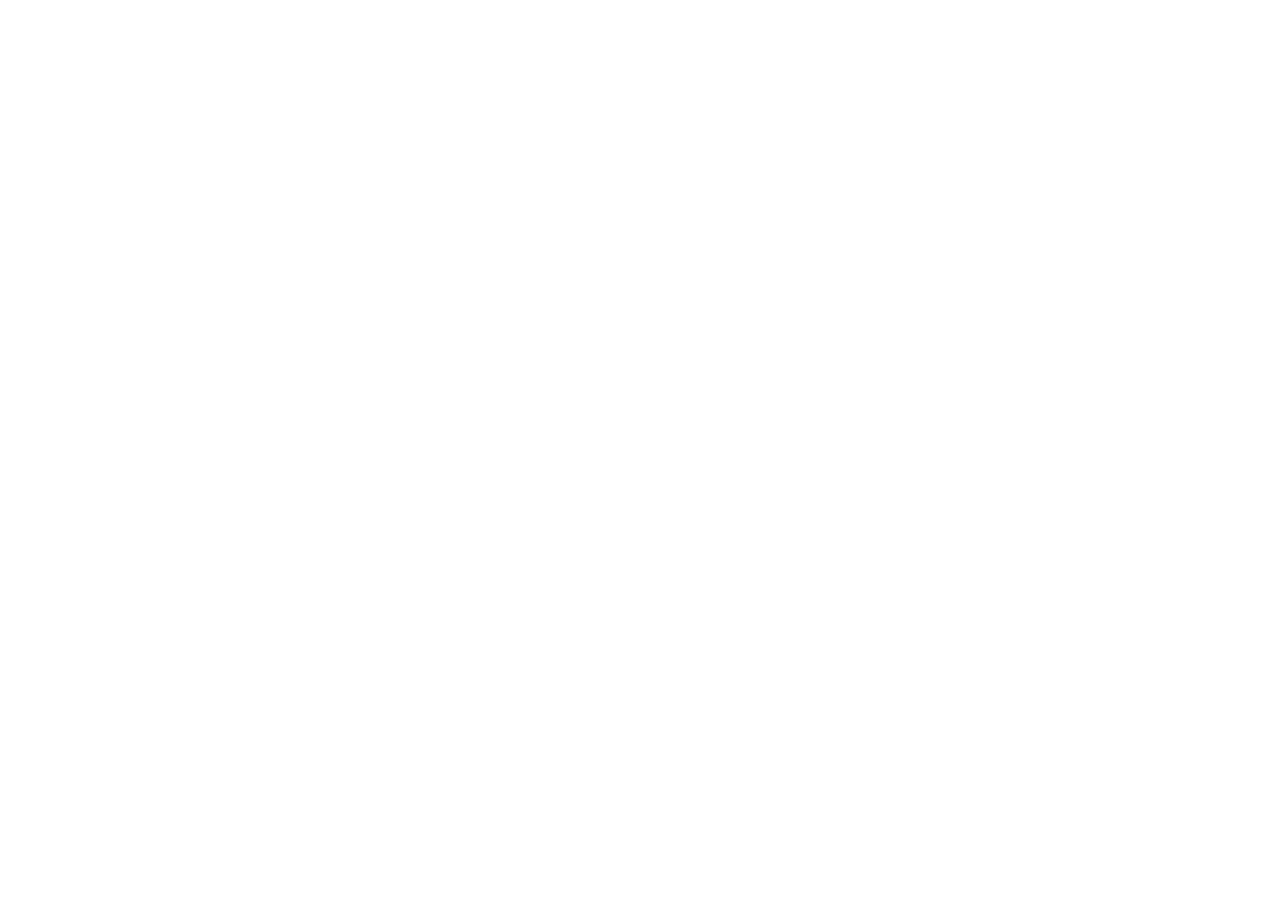
==== login.html @ 80f974c8 "init project" ====
<!DOCTYPE html>
<html lang="en">
<head>
    <meta charset="UTF-8">
    <meta http-equiv="X-UA-Compatible" content="IE=edge">
    <meta name="viewport" content="width=device-width, initial-scale=1.0">
    <title>Document</title>
</head>
<body>
    
</body>
</html>
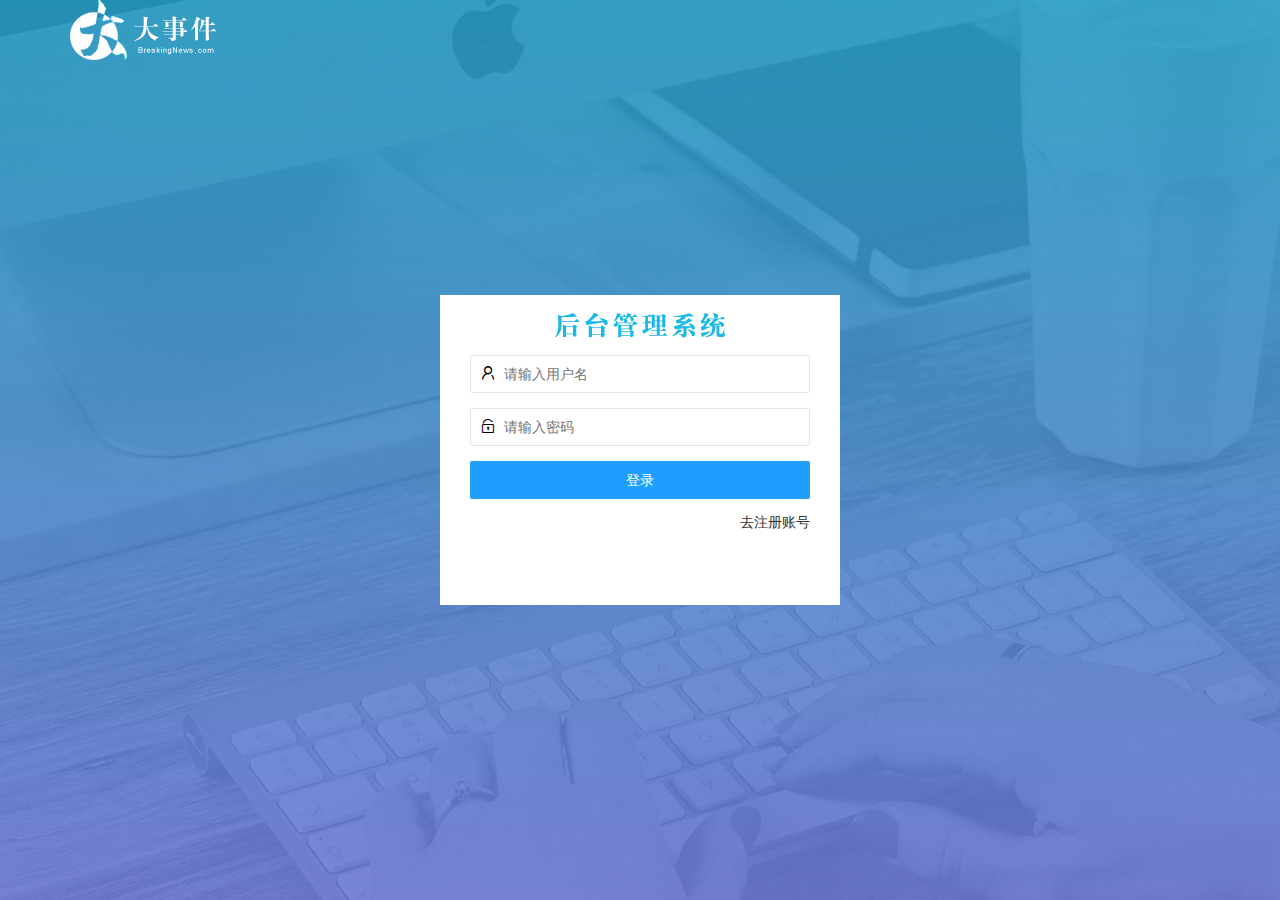
==== commit bf8862d1: "完成了登录和注册功能的开发" ====
--- a/login.html
+++ b/login.html
@@ -1,12 +1,94 @@
 <!DOCTYPE html>
 <html lang="en">
+
 <head>
     <meta charset="UTF-8">
     <meta http-equiv="X-UA-Compatible" content="IE=edge">
     <meta name="viewport" content="width=device-width, initial-scale=1.0">
-    <title>Document</title>
+    <title>大事件-登录/注册</title>
+    <!-- 导入layui样式 -->
+    <link rel="stylesheet" href="./assets/lib/layui/css/layui.css" />
+    <!-- 导入自己的样式 -->
+    <link rel="stylesheet" href="./assets/css/login.css" />
 </head>
+
 <body>
-    
+    <!-- 头部logo区域 -->
+    <div class="layui-main">
+        <img src="./assets/images/logo.png" alt="" />
+    </div>
+
+    <!-- 登录注册区 -->
+    <div class="loginAndRegBox">
+        <div class="title-box"></div>
+        <!-- 登录div -->
+        <div class="login-box">
+            <!-- 登录的表单 -->
+            <form class="layui-form" id="form_login">
+                <!-- 用户名 -->
+                <div class="layui-form-item">
+                    <i class="layui-icon layui-icon-username"></i>   
+                    <input type="text" name="username" required lay-verify="required" placeholder="请输入用户名"
+                        autocomplete="off" class="layui-input">
+                </div>
+                <!-- 密码 -->
+                <div class="layui-form-item">
+                    <i class="layui-icon layui-icon-password"></i>   
+                    <input type="password" name="password" required lay-verify="required|pwd" placeholder="请输入密码"
+                        autocomplete="off" class="layui-input">
+                </div>
+                <!-- 按钮 -->
+                <div class="layui-form-item">
+                    <button class="layui-btn layui-btn-normal layui-btn-fluid" lay-submit>登录</button>
+                </div>
+                <div class="layui-form-item links" >
+                    <a href="javascript:;" id="link_reg">去注册账号</a>
+                </div>
+            </form>
+            
+        </div>
+        <!-- 注册div -->
+        <div class="reg-box">
+                       <!-- 注册的表单 -->
+                       <form class="layui-form" id="form_reg">
+                        <!-- 用户名 -->
+                        <div class="layui-form-item">
+                            <i class="layui-icon layui-icon-username"></i>   
+                            <input type="text" name="username" required lay-verify="required" placeholder="请输入用户名"
+                                autocomplete="off" class="layui-input">
+                        </div>
+                        <!-- 密码 -->
+                        <div class="layui-form-item">
+                            <i class="layui-icon layui-icon-password"></i>   
+                            <input type="password" name="password" required lay-verify="required|pwd" placeholder="请输入密码"
+                                autocomplete="off" class="layui-input">
+                        </div>
+                        <!--确认密码 -->
+                        <div class="layui-form-item">
+                            <i class="layui-icon layui-icon-password"></i>   
+                            <input type="password" name="repassword" required lay-verify="required|pwd|repwd" placeholder="请再次确认密码"
+                                autocomplete="off" class="layui-input">
+                        </div>
+                        <!-- 按钮 -->
+                        <div class="layui-form-item">
+                            <button class="layui-btn layui-btn-normal layui-btn-fluid" lay-submit>注册</button>
+                        </div>
+                        <div class="layui-form-item links" >
+                            <a href="javascript:;" id="link_login">去登录</a>
+                        </div>
+                    </form>
+            
+        </div>
+    </div>
+
+    <!-- 导入layui的JS文件 -->
+    <script src="./assets/lib/layui/layui.all.js"></script>
+    <!-- 导入JQuery -->
+    <script src="./assets/lib/jquery.js"></script>
+    <!-- 导入自己封装的baseAPI.js -->
+    <script src="./assets/js/baseAPI.js"></script>
+    <!-- 导入自己的js脚本 -->
+    <script src="./assets/js/login.js"></script>
 </body>
+
 </html>--- a/assets/lib/layui/css/layui.css
+++ b/assets/lib/layui/css/layui.css
@@ -0,0 +1,2 @@
+/** layui-v2.5.5 MIT License By https://www.layui.com */
+ .layui-inline,img{display:inline-block;vertical-align:middle}h1,h2,h3,h4,h5,h6{font-weight:400}.layui-edge,.layui-header,.layui-inline,.layui-main{position:relative}.layui-body,.layui-edge,.layui-elip{overflow:hidden}.layui-btn,.layui-edge,.layui-inline,img{vertical-align:middle}.layui-btn,.layui-disabled,.layui-icon,.layui-unselect{-moz-user-select:none;-webkit-user-select:none;-ms-user-select:none}.layui-elip,.layui-form-checkbox span,.layui-form-pane .layui-form-label{text-overflow:ellipsis;white-space:nowrap}.layui-breadcrumb,.layui-tree-btnGroup{visibility:hidden}blockquote,body,button,dd,div,dl,dt,form,h1,h2,h3,h4,h5,h6,input,li,ol,p,pre,td,textarea,th,ul{margin:0;padding:0;-webkit-tap-highlight-color:rgba(0,0,0,0)}a:active,a:hover{outline:0}img{border:none}li{list-style:none}table{border-collapse:collapse;border-spacing:0}h4,h5,h6{font-size:100%}button,input,optgroup,option,select,textarea{font-family:inherit;font-size:inherit;font-style:inherit;font-weight:inherit;outline:0}pre{white-space:pre-wrap;white-space:-moz-pre-wrap;white-space:-pre-wrap;white-space:-o-pre-wrap;word-wrap:break-word}body{line-height:24px;font:14px Helvetica Neue,Helvetica,PingFang SC,Tahoma,Arial,sans-serif}hr{height:1px;margin:10px 0;border:0;clear:both}a{color:#333;text-decoration:none}a:hover{color:#777}a cite{font-style:normal;*cursor:pointer}.layui-border-box,.layui-border-box *{box-sizing:border-box}.layui-box,.layui-box *{box-sizing:content-box}.layui-clear{clear:both;*zoom:1}.layui-clear:after{content:'\20';clear:both;*zoom:1;display:block;height:0}.layui-inline{*display:inline;*zoom:1}.layui-edge{display:inline-block;width:0;height:0;border-width:6px;border-style:dashed;border-color:transparent}.layui-edge-top{top:-4px;border-bottom-color:#999;border-bottom-style:solid}.layui-edge-right{border-left-color:#999;border-left-style:solid}.layui-edge-bottom{top:2px;border-top-color:#999;border-top-style:solid}.layui-edge-left{border-right-color:#999;border-right-style:solid}.layui-disabled,.layui-disabled:hover{color:#d2d2d2!important;cursor:not-allowed!important}.layui-circle{border-radius:100%}.layui-show{display:block!important}.layui-hide{display:none!important}@font-face{font-family:layui-icon;src:url(../font/iconfont.eot?v=250);src:url(../font/iconfont.eot?v=250#iefix) format('embedded-opentype'),url(../font/iconfont.woff2?v=250) format('woff2'),url(../font/iconfont.woff?v=250) format('woff'),url(../font/iconfont.ttf?v=250) format('truetype'),url(../font/iconfont.svg?v=250#layui-icon) format('svg')}.layui-icon{font-family:layui-icon!important;font-size:16px;font-style:normal;-webkit-font-smoothing:antialiased;-moz-osx-font-smoothing:grayscale}.layui-icon-reply-fill:before{content:"\e611"}.layui-icon-set-fill:before{content:"\e614"}.layui-icon-menu-fill:before{content:"\e60f"}.layui-icon-search:before{content:"\e615"}.layui-icon-share:before{content:"\e641"}.layui-icon-set-sm:before{content:"\e620"}.layui-icon-engine:before{content:"\e628"}.layui-icon-close:before{content:"\1006"}.layui-icon-close-fill:before{content:"\1007"}.layui-icon-chart-screen:before{content:"\e629"}.layui-icon-star:before{content:"\e600"}.layui-icon-circle-dot:before{content:"\e617"}.layui-icon-chat:before{content:"\e606"}.layui-icon-release:before{content:"\e609"}.layui-icon-list:before{content:"\e60a"}.layui-icon-chart:before{content:"\e62c"}.layui-icon-ok-circle:before{content:"\1005"}.layui-icon-layim-theme:before{content:"\e61b"}.layui-icon-table:before{content:"\e62d"}.layui-icon-right:before{content:"\e602"}.layui-icon-left:before{content:"\e603"}.layui-icon-cart-simple:before{content:"\e698"}.layui-icon-face-cry:before{content:"\e69c"}.layui-icon-face-smile:before{content:"\e6af"}.layui-icon-survey:before{content:"\e6b2"}.layui-icon-tree:before{content:"\e62e"}.layui-icon-upload-circle:before{content:"\e62f"}.layui-icon-add-circle:before{content:"\e61f"}.layui-icon-download-circle:before{content:"\e601"}.layui-icon-templeate-1:before{content:"\e630"}.layui-icon-util:before{content:"\e631"}.layui-icon-face-surprised:before{content:"\e664"}.layui-icon-edit:before{content:"\e642"}.layui-icon-speaker:before{content:"\e645"}.layui-icon-down:before{content:"\e61a"}.layui-icon-file:before{content:"\e621"}.layui-icon-layouts:before{content:"\e632"}.layui-icon-rate-half:before{content:"\e6c9"}.layui-icon-add-circle-fine:before{content:"\e608"}.layui-icon-prev-circle:before{content:"\e633"}.layui-icon-read:before{content:"\e705"}.layui-icon-404:before{content:"\e61c"}.layui-icon-carousel:before{content:"\e634"}.layui-icon-help:before{content:"\e607"}.layui-icon-code-circle:before{content:"\e635"}.layui-icon-water:before{content:"\e636"}.layui-icon-username:before{content:"\e66f"}.layui-icon-find-fill:before{content:"\e670"}.layui-icon-about:before{content:"\e60b"}.layui-icon-location:before{content:"\e715"}.layui-icon-up:before{content:"\e619"}.layui-icon-pause:before{content:"\e651"}.layui-icon-date:before{content:"\e637"}.layui-icon-layim-uploadfile:before{content:"\e61d"}.layui-icon-delete:before{content:"\e640"}.layui-icon-play:before{content:"\e652"}.layui-icon-top:before{content:"\e604"}.layui-icon-friends:before{content:"\e612"}.layui-icon-refresh-3:before{content:"\e9aa"}.layui-icon-ok:before{content:"\e605"}.layui-icon-layer:before{content:"\e638"}.layui-icon-face-smile-fine:before{content:"\e60c"}.layui-icon-dollar:before{content:"\e659"}.layui-icon-group:before{content:"\e613"}.layui-icon-layim-download:before{content:"\e61e"}.layui-icon-picture-fine:before{content:"\e60d"}.layui-icon-link:before{content:"\e64c"}.layui-icon-diamond:before{content:"\e735"}.layui-icon-log:before{content:"\e60e"}.layui-icon-rate-solid:before{content:"\e67a"}.layui-icon-fonts-del:before{content:"\e64f"}.layui-icon-unlink:before{content:"\e64d"}.layui-icon-fonts-clear:before{content:"\e639"}.layui-icon-triangle-r:before{content:"\e623"}.layui-icon-circle:before{content:"\e63f"}.layui-icon-radio:before{content:"\e643"}.layui-icon-align-center:before{content:"\e647"}.layui-icon-align-right:before{content:"\e648"}.layui-icon-align-left:before{content:"\e649"}.layui-icon-loading-1:before{content:"\e63e"}.layui-icon-return:before{content:"\e65c"}.layui-icon-fonts-strong:before{content:"\e62b"}.layui-icon-upload:before{content:"\e67c"}.layui-icon-dialogue:before{content:"\e63a"}.layui-icon-video:before{content:"\e6ed"}.layui-icon-headset:before{content:"\e6fc"}.layui-icon-cellphone-fine:before{content:"\e63b"}.layui-icon-add-1:before{content:"\e654"}.layui-icon-face-smile-b:before{content:"\e650"}.layui-icon-fonts-html:before{content:"\e64b"}.layui-icon-form:before{content:"\e63c"}.layui-icon-cart:before{content:"\e657"}.layui-icon-camera-fill:before{content:"\e65d"}.layui-icon-tabs:before{content:"\e62a"}.layui-icon-fonts-code:before{content:"\e64e"}.layui-icon-fire:before{content:"\e756"}.layui-icon-set:before{content:"\e716"}.layui-icon-fonts-u:before{content:"\e646"}.layui-icon-triangle-d:before{content:"\e625"}.layui-icon-tips:before{content:"\e702"}.layui-icon-picture:before{content:"\e64a"}.layui-icon-more-vertical:before{content:"\e671"}.layui-icon-flag:before{content:"\e66c"}.layui-icon-loading:before{content:"\e63d"}.layui-icon-fonts-i:before{content:"\e644"}.layui-icon-refresh-1:before{content:"\e666"}.layui-icon-rmb:before{content:"\e65e"}.layui-icon-home:before{content:"\e68e"}.layui-icon-user:before{content:"\e770"}.layui-icon-notice:before{content:"\e667"}.layui-icon-login-weibo:before{content:"\e675"}.layui-icon-voice:before{content:"\e688"}.layui-icon-upload-drag:before{content:"\e681"}.layui-icon-login-qq:before{content:"\e676"}.layui-icon-snowflake:before{content:"\e6b1"}.layui-icon-file-b:before{content:"\e655"}.layui-icon-template:before{content:"\e663"}.layui-icon-auz:before{content:"\e672"}.layui-icon-console:before{content:"\e665"}.layui-icon-app:before{content:"\e653"}.layui-icon-prev:before{content:"\e65a"}.layui-icon-website:before{content:"\e7ae"}.layui-icon-next:before{content:"\e65b"}.layui-icon-component:before{content:"\e857"}.layui-icon-more:before{content:"\e65f"}.layui-icon-login-wechat:before{content:"\e677"}.layui-icon-shrink-right:before{content:"\e668"}.layui-icon-spread-left:before{content:"\e66b"}.layui-icon-camera:before{content:"\e660"}.layui-icon-note:before{content:"\e66e"}.layui-icon-refresh:before{content:"\e669"}.layui-icon-female:before{content:"\e661"}.layui-icon-male:before{content:"\e662"}.layui-icon-password:before{content:"\e673"}.layui-icon-senior:before{content:"\e674"}.layui-icon-theme:before{content:"\e66a"}.layui-icon-tread:before{content:"\e6c5"}.layui-icon-praise:before{content:"\e6c6"}.layui-icon-star-fill:before{content:"\e658"}.layui-icon-rate:before{content:"\e67b"}.layui-icon-template-1:before{content:"\e656"}.layui-icon-vercode:before{content:"\e679"}.layui-icon-cellphone:before{content:"\e678"}.layui-icon-screen-full:before{content:"\e622"}.layui-icon-screen-restore:before{content:"\e758"}.layui-icon-cols:before{content:"\e610"}.layui-icon-export:before{content:"\e67d"}.layui-icon-print:before{content:"\e66d"}.layui-icon-slider:before{content:"\e714"}.layui-icon-addition:before{content:"\e624"}.layui-icon-subtraction:before{content:"\e67e"}.layui-icon-service:before{content:"\e626"}.layui-icon-transfer:before{content:"\e691"}.layui-main{width:1140px;margin:0 auto}.layui-header{z-index:1000;height:60px}.layui-header a:hover{transition:all .5s;-webkit-transition:all .5s}.layui-side{position:fixed;left:0;top:0;bottom:0;z-index:999;width:200px;overflow-x:hidden}.layui-side-scroll{position:relative;width:220px;height:100%;overflow-x:hidden}.layui-body{position:absolute;left:200px;right:0;top:0;bottom:0;z-index:998;width:auto;overflow-y:auto;box-sizing:border-box}.layui-layout-body{overflow:hidden}.layui-layout-admin .layui-header{background-color:#23262E}.layui-layout-admin .layui-side{top:60px;width:200px;overflow-x:hidden}.layui-layout-admin .layui-body{position:fixed;top:60px;bottom:44px}.layui-layout-admin .layui-main{width:auto;margin:0 15px}.layui-layout-admin .layui-footer{position:fixed;left:200px;right:0;bottom:0;height:44px;line-height:44px;padding:0 15px;background-color:#eee}.layui-layout-admin .layui-logo{position:absolute;left:0;top:0;width:200px;height:100%;line-height:60px;text-align:center;color:#009688;font-size:16px}.layui-layout-admin .layui-header .layui-nav{background:0 0}.layui-layout-left{position:absolute!important;left:200px;top:0}.layui-layout-right{position:absolute!important;right:0;top:0}.layui-container{position:relative;margin:0 auto;padding:0 15px;box-sizing:border-box}.layui-fluid{position:relative;margin:0 auto;padding:0 15px}.layui-row:after,.layui-row:before{content:'';display:block;clear:both}.layui-col-lg1,.layui-col-lg10,.layui-col-lg11,.layui-col-lg12,.layui-col-lg2,.layui-col-lg3,.layui-col-lg4,.layui-col-lg5,.layui-col-lg6,.layui-col-lg7,.layui-col-lg8,.layui-col-lg9,.layui-col-md1,.layui-col-md10,.layui-col-md11,.layui-col-md12,.layui-col-md2,.layui-col-md3,.layui-col-md4,.layui-col-md5,.layui-col-md6,.layui-col-md7,.layui-col-md8,.layui-col-md9,.layui-col-sm1,.layui-col-sm10,.layui-col-sm11,.layui-col-sm12,.layui-col-sm2,.layui-col-sm3,.layui-col-sm4,.layui-col-sm5,.layui-col-sm6,.layui-col-sm7,.layui-col-sm8,.layui-col-sm9,.layui-col-xs1,.layui-col-xs10,.layui-col-xs11,.layui-col-xs12,.layui-col-xs2,.layui-col-xs3,.layui-col-xs4,.layui-col-xs5,.layui-col-xs6,.layui-col-xs7,.layui-col-xs8,.layui-col-xs9{position:relative;display:block;box-sizing:border-box}.layui-col-xs1,.layui-col-xs10,.layui-col-xs11,.layui-col-xs12,.layui-col-xs2,.layui-col-xs3,.layui-col-xs4,.layui-col-xs5,.layui-col-xs6,.layui-col-xs7,.layui-col-xs8,.layui-col-xs9{float:left}.layui-col-xs1{width:8.33333333%}.layui-col-xs2{width:16.66666667%}.layui-col-xs3{width:25%}.layui-col-xs4{width:33.33333333%}.layui-col-xs5{width:41.66666667%}.layui-col-xs6{width:50%}.layui-col-xs7{width:58.33333333%}.layui-col-xs8{width:66.66666667%}.layui-col-xs9{width:75%}.layui-col-xs10{width:83.33333333%}.layui-col-xs11{width:91.66666667%}.layui-col-xs12{width:100%}.layui-col-xs-offset1{margin-left:8.33333333%}.layui-col-xs-offset2{margin-left:16.66666667%}.layui-col-xs-offset3{margin-left:25%}.layui-col-xs-offset4{margin-left:33.33333333%}.layui-col-xs-offset5{margin-left:41.66666667%}.layui-col-xs-offset6{margin-left:50%}.layui-col-xs-offset7{margin-left:58.33333333%}.layui-col-xs-offset8{margin-left:66.66666667%}.layui-col-xs-offset9{margin-left:75%}.layui-col-xs-offset10{margin-left:83.33333333%}.layui-col-xs-offset11{margin-left:91.66666667%}.layui-col-xs-offset12{margin-left:100%}@media screen and (max-width:768px){.layui-hide-xs{display:none!important}.layui-show-xs-block{display:block!important}.layui-show-xs-inline{display:inline!important}.layui-show-xs-inline-block{display:inline-block!important}}@media screen and (min-width:768px){.layui-container{width:750px}.layui-hide-sm{display:none!important}.layui-show-sm-block{display:block!important}.layui-show-sm-inline{display:inline!important}.layui-show-sm-inline-block{display:inline-block!important}.layui-col-sm1,.layui-col-sm10,.layui-col-sm11,.layui-col-sm12,.layui-col-sm2,.layui-col-sm3,.layui-col-sm4,.layui-col-sm5,.layui-col-sm6,.layui-col-sm7,.layui-col-sm8,.layui-col-sm9{float:left}.layui-col-sm1{width:8.33333333%}.layui-col-sm2{width:16.66666667%}.layui-col-sm3{width:25%}.layui-col-sm4{width:33.33333333%}.layui-col-sm5{width:41.66666667%}.layui-col-sm6{width:50%}.layui-col-sm7{width:58.33333333%}.layui-col-sm8{width:66.66666667%}.layui-col-sm9{width:75%}.layui-col-sm10{width:83.33333333%}.layui-col-sm11{width:91.66666667%}.layui-col-sm12{width:100%}.layui-col-sm-offset1{margin-left:8.33333333%}.layui-col-sm-offset2{margin-left:16.66666667%}.layui-col-sm-offset3{margin-left:25%}.layui-col-sm-offset4{margin-left:33.33333333%}.layui-col-sm-offset5{margin-left:41.66666667%}.layui-col-sm-offset6{margin-left:50%}.layui-col-sm-offset7{margin-left:58.33333333%}.layui-col-sm-offset8{margin-left:66.66666667%}.layui-col-sm-offset9{margin-left:75%}.layui-col-sm-offset10{margin-left:83.33333333%}.layui-col-sm-offset11{margin-left:91.66666667%}.layui-col-sm-offset12{margin-left:100%}}@media screen and (min-width:992px){.layui-container{width:970px}.layui-hide-md{display:none!important}.layui-show-md-block{display:block!important}.layui-show-md-inline{display:inline!important}.layui-show-md-inline-block{display:inline-block!important}.layui-col-md1,.layui-col-md10,.layui-col-md11,.layui-col-md12,.layui-col-md2,.layui-col-md3,.layui-col-md4,.layui-col-md5,.layui-col-md6,.layui-col-md7,.layui-col-md8,.layui-col-md9{float:left}.layui-col-md1{width:8.33333333%}.layui-col-md2{width:16.66666667%}.layui-col-md3{width:25%}.layui-col-md4{width:33.33333333%}.layui-col-md5{width:41.66666667%}.layui-col-md6{width:50%}.layui-col-md7{width:58.33333333%}.layui-col-md8{width:66.66666667%}.layui-col-md9{width:75%}.layui-col-md10{width:83.33333333%}.layui-col-md11{width:91.66666667%}.layui-col-md12{width:100%}.layui-col-md-offset1{margin-left:8.33333333%}.layui-col-md-offset2{margin-left:16.66666667%}.layui-col-md-offset3{margin-left:25%}.layui-col-md-offset4{margin-left:33.33333333%}.layui-col-md-offset5{margin-left:41.66666667%}.layui-col-md-offset6{margin-left:50%}.layui-col-md-offset7{margin-left:58.33333333%}.layui-col-md-offset8{margin-left:66.66666667%}.layui-col-md-offset9{margin-left:75%}.layui-col-md-offset10{margin-left:83.33333333%}.layui-col-md-offset11{margin-left:91.66666667%}.layui-col-md-offset12{margin-left:100%}}@media screen and (min-width:1200px){.layui-container{width:1170px}.layui-hide-lg{display:none!important}.layui-show-lg-block{display:block!important}.layui-show-lg-inline{display:inline!important}.layui-show-lg-inline-block{display:inline-block!important}.layui-col-lg1,.layui-col-lg10,.layui-col-lg11,.layui-col-lg12,.layui-col-lg2,.layui-col-lg3,.layui-col-lg4,.layui-col-lg5,.layui-col-lg6,.layui-col-lg7,.layui-col-lg8,.layui-col-lg9{float:left}.layui-col-lg1{width:8.33333333%}.layui-col-lg2{width:16.66666667%}.layui-col-lg3{width:25%}.layui-col-lg4{width:33.33333333%}.layui-col-lg5{width:41.66666667%}.layui-col-lg6{width:50%}.layui-col-lg7{width:58.33333333%}.layui-col-lg8{width:66.66666667%}.layui-col-lg9{width:75%}.layui-col-lg10{width:83.33333333%}.layui-col-lg11{width:91.66666667%}.layui-col-lg12{width:100%}.layui-col-lg-offset1{margin-left:8.33333333%}.layui-col-lg-offset2{margin-left:16.66666667%}.layui-col-lg-offset3{margin-left:25%}.layui-col-lg-offset4{margin-left:33.33333333%}.layui-col-lg-offset5{margin-left:41.66666667%}.layui-col-lg-offset6{margin-left:50%}.layui-col-lg-offset7{margin-left:58.33333333%}.layui-col-lg-offset8{margin-left:66.66666667%}.layui-col-lg-offset9{margin-left:75%}.layui-col-lg-offset10{margin-left:83.33333333%}.layui-col-lg-offset11{margin-left:91.66666667%}.layui-col-lg-offset12{margin-left:100%}}.layui-col-space1{margin:-.5px}.layui-col-space1>*{padding:.5px}.layui-col-space3{margin:-1.5px}.layui-col-space3>*{padding:1.5px}.layui-col-space5{margin:-2.5px}.layui-col-space5>*{padding:2.5px}.layui-col-space8{margin:-3.5px}.layui-col-space8>*{padding:3.5px}.layui-col-space10{margin:-5px}.layui-col-space10>*{padding:5px}.layui-col-space12{margin:-6px}.layui-col-space12>*{padding:6px}.layui-col-space15{margin:-7.5px}.layui-col-space15>*{padding:7.5px}.layui-col-space18{margin:-9px}.layui-col-space18>*{padding:9px}.layui-col-space20{margin:-10px}.layui-col-space20>*{padding:10px}.layui-col-space22{margin:-11px}.layui-col-space22>*{padding:11px}.layui-col-space25{margin:-12.5px}.layui-col-space25>*{padding:12.5px}.layui-col-space30{margin:-15px}.layui-col-space30>*{padding:15px}.layui-btn,.layui-input,.layui-select,.layui-textarea,.layui-upload-button{outline:0;-webkit-appearance:none;transition:all .3s;-webkit-transition:all .3s;box-sizing:border-box}.layui-elem-quote{margin-bottom:10px;padding:15px;line-height:22px;border-left:5px solid #009688;border-radius:0 2px 2px 0;background-color:#f2f2f2}.layui-quote-nm{border-style:solid;border-width:1px 1px 1px 5px;background:0 0}.layui-elem-field{margin-bottom:10px;padding:0;border-width:1px;border-style:solid}.layui-elem-field legend{margin-left:20px;padding:0 10px;font-size:20px;font-weight:300}.layui-field-title{margin:10px 0 20px;border-width:1px 0 0}.layui-field-box{padding:10px 15px}.layui-field-title .layui-field-box{padding:10px 0}.layui-progress{position:relative;height:6px;border-radius:20px;background-color:#e2e2e2}.layui-progress-bar{position:absolute;left:0;top:0;width:0;max-width:100%;height:6px;border-radius:20px;text-align:right;background-color:#5FB878;transition:all .3s;-webkit-transition:all .3s}.layui-progress-big,.layui-progress-big .layui-progress-bar{height:18px;line-height:18px}.layui-progress-text{position:relative;top:-20px;line-height:18px;font-size:12px;color:#666}.layui-progress-big .layui-progress-text{position:static;padding:0 10px;color:#fff}.layui-collapse{border-width:1px;border-style:solid;border-radius:2px}.layui-colla-content,.layui-colla-item{border-top-width:1px;border-top-style:solid}.layui-colla-item:first-child{border-top:none}.layui-colla-title{position:relative;height:42px;line-height:42px;padding:0 15px 0 35px;color:#333;background-color:#f2f2f2;cursor:pointer;font-size:14px;overflow:hidden}.layui-colla-content{display:none;padding:10px 15px;line-height:22px;color:#666}.layui-colla-icon{position:absolute;left:15px;top:0;font-size:14px}.layui-card{margin-bottom:15px;border-radius:2px;background-color:#fff;box-shadow:0 1px 2px 0 rgba(0,0,0,.05)}.layui-card:last-child{margin-bottom:0}.layui-card-header{position:relative;height:42px;line-height:42px;padding:0 15px;border-bottom:1px solid #f6f6f6;color:#333;border-radius:2px 2px 0 0;font-size:14px}.layui-bg-black,.layui-bg-blue,.layui-bg-cyan,.layui-bg-green,.layui-bg-orange,.layui-bg-red{color:#fff!important}.layui-card-body{position:relative;padding:10px 15px;line-height:24px}.layui-card-body[pad15]{padding:15px}.layui-card-body[pad20]{padding:20px}.layui-card-body .layui-table{margin:5px 0}.layui-card .layui-tab{margin:0}.layui-panel-window{position:relative;padding:15px;border-radius:0;border-top:5px solid #E6E6E6;background-color:#fff}.layui-auxiliar-moving{position:fixed;left:0;right:0;top:0;bottom:0;width:100%;height:100%;background:0 0;z-index:9999999999}.layui-form-label,.layui-form-mid,.layui-form-select,.layui-input-block,.layui-input-inline,.layui-textarea{position:relative}.layui-bg-red{background-color:#FF5722!important}.layui-bg-orange{background-color:#FFB800!important}.layui-bg-green{background-color:#009688!important}.layui-bg-cyan{background-color:#2F4056!important}.layui-bg-blue{background-color:#1E9FFF!important}.layui-bg-black{background-color:#393D49!important}.layui-bg-gray{background-color:#eee!important;color:#666!important}.layui-badge-rim,.layui-colla-content,.layui-colla-item,.layui-collapse,.layui-elem-field,.layui-form-pane .layui-form-item[pane],.layui-form-pane .layui-form-label,.layui-input,.layui-layedit,.layui-layedit-tool,.layui-quote-nm,.layui-select,.layui-tab-bar,.layui-tab-card,.layui-tab-title,.layui-tab-title .layui-this:after,.layui-textarea{border-color:#e6e6e6}.layui-timeline-item:before,hr{background-color:#e6e6e6}.layui-text{line-height:22px;font-size:14px;color:#666}.layui-text h1,.layui-text h2,.layui-text h3{font-weight:500;color:#333}.layui-text h1{font-size:30px}.layui-text h2{font-size:24px}.layui-text h3{font-size:18px}.layui-text a:not(.layui-btn){color:#01AAED}.layui-text a:not(.layui-btn):hover{text-decoration:underline}.layui-text ul{padding:5px 0 5px 15px}.layui-text ul li{margin-top:5px;list-style-type:disc}.layui-text em,.layui-word-aux{color:#999!important;padding:0 5px!important}.layui-btn{display:inline-block;height:38px;line-height:38px;padding:0 18px;background-color:#009688;color:#fff;white-space:nowrap;text-align:center;font-size:14px;border:none;border-radius:2px;cursor:pointer}.layui-btn:hover{opacity:.8;filter:alpha(opacity=80);color:#fff}.layui-btn:active{opacity:1;filter:alpha(opacity=100)}.layui-btn+.layui-btn{margin-left:10px}.layui-btn-container{font-size:0}.layui-btn-container .layui-btn{margin-right:10px;margin-bottom:10px}.layui-btn-container .layui-btn+.layui-btn{margin-left:0}.layui-table .layui-btn-container .layui-btn{margin-bottom:9px}.layui-btn-radius{border-radius:100px}.layui-btn .layui-icon{margin-right:3px;font-size:18px;vertical-align:bottom;vertical-align:middle\9}.layui-btn-primary{border:1px solid #C9C9C9;background-color:#fff;color:#555}.layui-btn-primary:hover{border-color:#009688;color:#333}.layui-btn-normal{background-color:#1E9FFF}.layui-btn-warm{background-color:#FFB800}.layui-btn-danger{background-color:#FF5722}.layui-btn-checked{background-color:#5FB878}.layui-btn-disabled,.layui-btn-disabled:active,.layui-btn-disabled:hover{border:1px solid #e6e6e6;background-color:#FBFBFB;color:#C9C9C9;cursor:not-allowed;opacity:1}.layui-btn-lg{height:44px;line-height:44px;padding:0 25px;font-size:16px}.layui-btn-sm{height:30px;line-height:30px;padding:0 10px;font-size:12px}.layui-btn-sm i{font-size:16px!important}.layui-btn-xs{height:22px;line-height:22px;padding:0 5px;font-size:12px}.layui-btn-xs i{font-size:14px!important}.layui-btn-group{display:inline-block;vertical-align:middle;font-size:0}.layui-btn-group .layui-btn{margin-left:0!important;margin-right:0!important;border-left:1px solid rgba(255,255,255,.5);border-radius:0}.layui-btn-group .layui-btn-primary{border-left:none}.layui-btn-group .layui-btn-primary:hover{border-color:#C9C9C9;color:#009688}.layui-btn-group .layui-btn:first-child{border-left:none;border-radius:2px 0 0 2px}.layui-btn-group .layui-btn-primary:first-child{border-left:1px solid #c9c9c9}.layui-btn-group .layui-btn:last-child{border-radius:0 2px 2px 0}.layui-btn-group .layui-btn+.layui-btn{margin-left:0}.layui-btn-group+.layui-btn-group{margin-left:10px}.layui-btn-fluid{width:100%}.layui-input,.layui-select,.layui-textarea{height:38px;line-height:1.3;line-height:38px\9;border-width:1px;border-style:solid;background-color:#fff;border-radius:2px}.layui-input::-webkit-input-placeholder,.layui-select::-webkit-input-placeholder,.layui-textarea::-webkit-input-placeholder{line-height:1.3}.layui-input,.layui-textarea{display:block;width:100%;padding-left:10px}.layui-input:hover,.layui-textarea:hover{border-color:#D2D2D2!important}.layui-input:focus,.layui-textarea:focus{border-color:#C9C9C9!important}.layui-textarea{min-height:100px;height:auto;line-height:20px;padding:6px 10px;resize:vertical}.layui-select{padding:0 10px}.layui-form input[type=checkbox],.layui-form input[type=radio],.layui-form select{display:none}.layui-form [lay-ignore]{display:initial}.layui-form-item{margin-bottom:15px;clear:both;*zoom:1}.layui-form-item:after{content:'\20';clear:both;*zoom:1;display:block;height:0}.layui-form-label{float:left;display:block;padding:9px 15px;width:80px;font-weight:400;line-height:20px;text-align:right}.layui-form-label-col{display:block;float:none;padding:9px 0;line-height:20px;text-align:left}.layui-form-item .layui-inline{margin-bottom:5px;margin-right:10px}.layui-input-block{margin-left:110px;min-height:36px}.layui-input-inline{display:inline-block;vertical-align:middle}.layui-form-item .layui-input-inline{float:left;width:190px;margin-right:10px}.layui-form-text .layui-input-inline{width:auto}.layui-form-mid{float:left;display:block;padding:9px 0!important;line-height:20px;margin-right:10px}.layui-form-danger+.layui-form-select .layui-input,.layui-form-danger:focus{border-color:#FF5722!important}.layui-form-select .layui-input{padding-right:30px;cursor:pointer}.layui-form-select .layui-edge{position:absolute;right:10px;top:50%;margin-top:-3px;cursor:pointer;border-width:6px;border-top-color:#c2c2c2;border-top-style:solid;transition:all .3s;-webkit-transition:all .3s}.layui-form-select dl{display:none;position:absolute;left:0;top:42px;padding:5px 0;z-index:899;min-width:100%;border:1px solid #d2d2d2;max-height:300px;overflow-y:auto;background-color:#fff;border-radius:2px;box-shadow:0 2px 4px rgba(0,0,0,.12);box-sizing:border-box}.layui-form-select dl dd,.layui-form-select dl dt{padding:0 10px;line-height:36px;white-space:nowrap;overflow:hidden;text-overflow:ellipsis}.layui-form-select dl dt{font-size:12px;color:#999}.layui-form-select dl dd{cursor:pointer}.layui-form-select dl dd:hover{background-color:#f2f2f2;-webkit-transition:.5s all;transition:.5s all}.layui-form-select .layui-select-group dd{padding-left:20px}.layui-form-select dl dd.layui-select-tips{padding-left:10px!important;color:#999}.layui-form-select dl dd.layui-this{background-color:#5FB878;color:#fff}.layui-form-checkbox,.layui-form-select dl dd.layui-disabled{background-color:#fff}.layui-form-selected dl{display:block}.layui-form-checkbox,.layui-form-checkbox *,.layui-form-switch{display:inline-block;vertical-align:middle}.layui-form-selected .layui-edge{margin-top:-9px;-webkit-transform:rotate(180deg);transform:rotate(180deg);margin-top:-3px\9}:root .layui-form-selected .layui-edge{margin-top:-9px\0/IE9}.layui-form-selectup dl{top:auto;bottom:42px}.layui-select-none{margin:5px 0;text-align:center;color:#999}.layui-select-disabled .layui-disabled{border-color:#eee!important}.layui-select-disabled .layui-edge{border-top-color:#d2d2d2}.layui-form-checkbox{position:relative;height:30px;line-height:30px;margin-right:10px;padding-right:30px;cursor:pointer;font-size:0;-webkit-transition:.1s linear;transition:.1s linear;box-sizing:border-box}.layui-form-checkbox span{padding:0 10px;height:100%;font-size:14px;border-radius:2px 0 0 2px;background-color:#d2d2d2;color:#fff;overflow:hidden}.layui-form-checkbox:hover span{background-color:#c2c2c2}.layui-form-checkbox i{position:absolute;right:0;top:0;width:30px;height:28px;border:1px solid #d2d2d2;border-left:none;border-radius:0 2px 2px 0;color:#fff;font-size:20px;text-align:center}.layui-form-checkbox:hover i{border-color:#c2c2c2;color:#c2c2c2}.layui-form-checked,.layui-form-checked:hover{border-color:#5FB878}.layui-form-checked span,.layui-form-checked:hover span{background-color:#5FB878}.layui-form-checked i,.layui-form-checked:hover i{color:#5FB878}.layui-form-item .layui-form-checkbox{margin-top:4px}.layui-form-checkbox[lay-skin=primary]{height:auto!important;line-height:normal!important;min-width:18px;min-height:18px;border:none!important;margin-right:0;padding-left:28px;padding-right:0;background:0 0}.layui-form-checkbox[lay-skin=primary] span{padding-left:0;padding-right:15px;line-height:18px;background:0 0;color:#666}.layui-form-checkbox[lay-skin=primary] i{right:auto;left:0;width:16px;height:16px;line-height:16px;border:1px solid #d2d2d2;font-size:12px;border-radius:2px;background-color:#fff;-webkit-transition:.1s linear;transition:.1s linear}.layui-form-checkbox[lay-skin=primary]:hover i{border-color:#5FB878;color:#fff}.layui-form-checked[lay-skin=primary] i{border-color:#5FB878!important;background-color:#5FB878;color:#fff}.layui-checkbox-disbaled[lay-skin=primary] span{background:0 0!important;color:#c2c2c2}.layui-checkbox-disbaled[lay-skin=primary]:hover i{border-color:#d2d2d2}.layui-form-item .layui-form-checkbox[lay-skin=primary]{margin-top:10px}.layui-form-switch{position:relative;height:22px;line-height:22px;min-width:35px;padding:0 5px;margin-top:8px;border:1px solid #d2d2d2;border-radius:20px;cursor:pointer;background-color:#fff;-webkit-transition:.1s linear;transition:.1s linear}.layui-form-switch i{position:absolute;left:5px;top:3px;width:16px;height:16px;border-radius:20px;background-color:#d2d2d2;-webkit-transition:.1s linear;transition:.1s linear}.layui-form-switch em{position:relative;top:0;width:25px;margin-left:21px;padding:0!important;text-align:center!important;color:#999!important;font-style:normal!important;font-size:12px}.layui-form-onswitch{border-color:#5FB878;background-color:#5FB878}.layui-checkbox-disbaled,.layui-checkbox-disbaled i{border-color:#e2e2e2!important}.layui-form-onswitch i{left:100%;margin-left:-21px;background-color:#fff}.layui-form-onswitch em{margin-left:5px;margin-right:21px;color:#fff!important}.layui-checkbox-disbaled span{background-color:#e2e2e2!important}.layui-checkbox-disbaled:hover i{color:#fff!important}[lay-radio]{display:none}.layui-form-radio,.layui-form-radio *{display:inline-block;vertical-align:middle}.layui-form-radio{line-height:28px;margin:6px 10px 0 0;padding-right:10px;cursor:pointer;font-size:0}.layui-form-radio *{font-size:14px}.layui-form-radio>i{margin-right:8px;font-size:22px;color:#c2c2c2}.layui-form-radio>i:hover,.layui-form-radioed>i{color:#5FB878}.layui-radio-disbaled>i{color:#e2e2e2!important}.layui-form-pane .layui-form-label{width:110px;padding:8px 15px;height:38px;line-height:20px;border-width:1px;border-style:solid;border-radius:2px 0 0 2px;text-align:center;background-color:#FBFBFB;overflow:hidden;box-sizing:border-box}.layui-form-pane .layui-input-inline{margin-left:-1px}.layui-form-pane .layui-input-block{margin-left:110px;left:-1px}.layui-form-pane .layui-input{border-radius:0 2px 2px 0}.layui-form-pane .layui-form-text .layui-form-label{float:none;width:100%;border-radius:2px;box-sizing:border-box;text-align:left}.layui-form-pane .layui-form-text .layui-input-inline{display:block;margin:0;top:-1px;clear:both}.layui-form-pane .layui-form-text .layui-input-block{margin:0;left:0;top:-1px}.layui-form-pane .layui-form-text .layui-textarea{min-height:100px;border-radius:0 0 2px 2px}.layui-form-pane .layui-form-checkbox{margin:4px 0 4px 10px}.layui-form-pane .layui-form-radio,.layui-form-pane .layui-form-switch{margin-top:6px;margin-left:10px}.layui-form-pane .layui-form-item[pane]{position:relative;border-width:1px;border-style:solid}.layui-form-pane .layui-form-item[pane] .layui-form-label{position:absolute;left:0;top:0;height:100%;border-width:0 1px 0 0}.layui-form-pane .layui-form-item[pane] .layui-input-inline{margin-left:110px}@media screen and (max-width:450px){.layui-form-item .layui-form-label{text-overflow:ellipsis;overflow:hidden;white-space:nowrap}.layui-form-item .layui-inline{display:block;margin-right:0;margin-bottom:20px;clear:both}.layui-form-item .layui-inline:after{content:'\20';clear:both;display:block;height:0}.layui-form-item .layui-input-inline{display:block;float:none;left:-3px;width:auto;margin:0 0 10px 112px}.layui-form-item .layui-input-inline+.layui-form-mid{margin-left:110px;top:-5px;padding:0}.layui-form-item .layui-form-checkbox{margin-right:5px;margin-bottom:5px}}.layui-layedit{border-width:1px;border-style:solid;border-radius:2px}.layui-layedit-tool{padding:3px 5px;border-bottom-width:1px;border-bottom-style:solid;font-size:0}.layedit-tool-fixed{position:fixed;top:0;border-top:1px solid #e2e2e2}.layui-layedit-tool .layedit-tool-mid,.layui-layedit-tool .layui-icon{display:inline-block;vertical-align:middle;text-align:center;font-size:14px}.layui-layedit-tool .layui-icon{position:relative;width:32px;height:30px;line-height:30px;margin:3px 5px;color:#777;cursor:pointer;border-radius:2px}.layui-layedit-tool .layui-icon:hover{color:#393D49}.layui-layedit-tool .layui-icon:active{color:#000}.layui-layedit-tool .layedit-tool-active{background-color:#e2e2e2;color:#000}.layui-layedit-tool .layui-disabled,.layui-layedit-tool .layui-disabled:hover{color:#d2d2d2;cursor:not-allowed}.layui-layedit-tool .layedit-tool-mid{width:1px;height:18px;margin:0 10px;background-color:#d2d2d2}.layedit-tool-html{width:50px!important;font-size:30px!important}.layedit-tool-b,.layedit-tool-code,.layedit-tool-help{font-size:16px!important}.layedit-tool-d,.layedit-tool-face,.layedit-tool-image,.layedit-tool-unlink{font-size:18px!important}.layedit-tool-image input{position:absolute;font-size:0;left:0;top:0;width:100%;height:100%;opacity:.01;filter:Alpha(opacity=1);cursor:pointer}.layui-layedit-iframe iframe{display:block;width:100%}#LAY_layedit_code{overflow:hidden}.layui-laypage{display:inline-block;*display:inline;*zoom:1;vertical-align:middle;margin:10px 0;font-size:0}.layui-laypage>a:first-child,.layui-laypage>a:first-child em{border-radius:2px 0 0 2px}.layui-laypage>a:last-child,.layui-laypage>a:last-child em{border-radius:0 2px 2px 0}.layui-laypage>:first-child{margin-left:0!important}.layui-laypage>:last-child{margin-right:0!important}.layui-laypage a,.layui-laypage button,.layui-laypage input,.layui-laypage select,.layui-laypage span{border:1px solid #e2e2e2}.layui-laypage a,.layui-laypage span{display:inline-block;*display:inline;*zoom:1;vertical-align:middle;padding:0 15px;height:28px;line-height:28px;margin:0 -1px 5px 0;background-color:#fff;color:#333;font-size:12px}.layui-flow-more a *,.layui-laypage input,.layui-table-view select[lay-ignore]{display:inline-block}.layui-laypage a:hover{color:#009688}.layui-laypage em{font-style:normal}.layui-laypage .layui-laypage-spr{color:#999;font-weight:700}.layui-laypage a{text-decoration:none}.layui-laypage .layui-laypage-curr{position:relative}.layui-laypage .layui-laypage-curr em{position:relative;color:#fff}.layui-laypage .layui-laypage-curr .layui-laypage-em{position:absolute;left:-1px;top:-1px;padding:1px;width:100%;height:100%;background-color:#009688}.layui-laypage-em{border-radius:2px}.layui-laypage-next em,.layui-laypage-prev em{font-family:Sim sun;font-size:16px}.layui-laypage .layui-laypage-count,.layui-laypage .layui-laypage-limits,.layui-laypage .layui-laypage-refresh,.layui-laypage .layui-laypage-skip{margin-left:10px;margin-right:10px;padding:0;border:none}.layui-laypage .layui-laypage-limits,.layui-laypage .layui-laypage-refresh{vertical-align:top}.layui-laypage .layui-laypage-refresh i{font-size:18px;cursor:pointer}.layui-laypage select{height:22px;padding:3px;border-radius:2px;cursor:pointer}.layui-laypage .layui-laypage-skip{height:30px;line-height:30px;color:#999}.layui-laypage button,.layui-laypage input{height:30px;line-height:30px;border-radius:2px;vertical-align:top;background-color:#fff;box-sizing:border-box}.layui-laypage input{width:40px;margin:0 10px;padding:0 3px;text-align:center}.layui-laypage input:focus,.layui-laypage select:focus{border-color:#009688!important}.layui-laypage button{margin-left:10px;padding:0 10px;cursor:pointer}.layui-table,.layui-table-view{margin:10px 0}.layui-flow-more{margin:10px 0;text-align:center;color:#999;font-size:14px}.layui-flow-more a{height:32px;line-height:32px}.layui-flow-more a *{vertical-align:top}.layui-flow-more a cite{padding:0 20px;border-radius:3px;background-color:#eee;color:#333;font-style:normal}.layui-flow-more a cite:hover{opacity:.8}.layui-flow-more a i{font-size:30px;color:#737383}.layui-table{width:100%;background-color:#fff;color:#666}.layui-table tr{transition:all .3s;-webkit-transition:all .3s}.layui-table th{text-align:left;font-weight:400}.layui-table tbody tr:hover,.layui-table thead tr,.layui-table-click,.layui-table-header,.layui-table-hover,.layui-table-mend,.layui-table-patch,.layui-table-tool,.layui-table-total,.layui-table-total tr,.layui-table[lay-even] tr:nth-child(even){background-color:#f2f2f2}.layui-table td,.layui-table th,.layui-table-col-set,.layui-table-fixed-r,.layui-table-grid-down,.layui-table-header,.layui-table-page,.layui-table-tips-main,.layui-table-tool,.layui-table-total,.layui-table-view,.layui-table[lay-skin=line],.layui-table[lay-skin=row]{border-width:1px;border-style:solid;border-color:#e6e6e6}.layui-table td,.layui-table th{position:relative;padding:9px 15px;min-height:20px;line-height:20px;font-size:14px}.layui-table[lay-skin=line] td,.layui-table[lay-skin=line] th{border-width:0 0 1px}.layui-table[lay-skin=row] td,.layui-table[lay-skin=row] th{border-width:0 1px 0 0}.layui-table[lay-skin=nob] td,.layui-table[lay-skin=nob] th{border:none}.layui-table img{max-width:100px}.layui-table[lay-size=lg] td,.layui-table[lay-size=lg] th{padding:15px 30px}.layui-table-view .layui-table[lay-size=lg] .layui-table-cell{height:40px;line-height:40px}.layui-table[lay-size=sm] td,.layui-table[lay-size=sm] th{font-size:12px;padding:5px 10px}.layui-table-view .layui-table[lay-size=sm] .layui-table-cell{height:20px;line-height:20px}.layui-table[lay-data]{display:none}.layui-table-box{position:relative;overflow:hidden}.layui-table-view .layui-table{position:relative;width:auto;margin:0}.layui-table-view .layui-table[lay-skin=line]{border-width:0 1px 0 0}.layui-table-view .layui-table[lay-skin=row]{border-width:0 0 1px}.layui-table-view .layui-table td,.layui-table-view .layui-table th{padding:5px 0;border-top:none;border-left:none}.layui-table-view .layui-table th.layui-unselect .layui-table-cell span{cursor:pointer}.layui-table-view .layui-table td{cursor:default}.layui-table-view .layui-table td[data-edit=text]{cursor:text}.layui-table-view .layui-form-checkbox[lay-skin=primary] i{width:18px;height:18px}.layui-table-view .layui-form-radio{line-height:0;padding:0}.layui-table-view .layui-form-radio>i{margin:0;font-size:20px}.layui-table-init{position:absolute;left:0;top:0;width:100%;height:100%;text-align:center;z-index:110}.layui-table-init .layui-icon{position:absolute;left:50%;top:50%;margin:-15px 0 0 -15px;font-size:30px;color:#c2c2c2}.layui-table-header{border-width:0 0 1px;overflow:hidden}.layui-table-header .layui-table{margin-bottom:-1px}.layui-table-tool .layui-inline[lay-event]{position:relative;width:26px;height:26px;padding:5px;line-height:16px;margin-right:10px;text-align:center;color:#333;border:1px solid #ccc;cursor:pointer;-webkit-transition:.5s all;transition:.5s all}.layui-table-tool .layui-inline[lay-event]:hover{border:1px solid #999}.layui-table-tool-temp{padding-right:120px}.layui-table-tool-self{position:absolute;right:17px;top:10px}.layui-table-tool .layui-table-tool-self .layui-inline[lay-event]{margin:0 0 0 10px}.layui-table-tool-panel{position:absolute;top:29px;left:-1px;padding:5px 0;min-width:150px;min-height:40px;border:1px solid #d2d2d2;text-align:left;overflow-y:auto;background-color:#fff;box-shadow:0 2px 4px rgba(0,0,0,.12)}.layui-table-cell,.layui-table-tool-panel li{overflow:hidden;text-overflow:ellipsis;white-space:nowrap}.layui-table-tool-panel li{padding:0 10px;line-height:30px;-webkit-transition:.5s all;transition:.5s all}.layui-table-tool-panel li .layui-form-checkbox[lay-skin=primary]{width:100%;padding-left:28px}.layui-table-tool-panel li:hover{background-color:#f2f2f2}.layui-table-tool-panel li .layui-form-checkbox[lay-skin=primary] i{position:absolute;left:0;top:0}.layui-table-tool-panel li .layui-form-checkbox[lay-skin=primary] span{padding:0}.layui-table-tool .layui-table-tool-self .layui-table-tool-panel{left:auto;right:-1px}.layui-table-col-set{position:absolute;right:0;top:0;width:20px;height:100%;border-width:0 0 0 1px;background-color:#fff}.layui-table-sort{width:10px;height:20px;margin-left:5px;cursor:pointer!important}.layui-table-sort .layui-edge{position:absolute;left:5px;border-width:5px}.layui-table-sort .layui-table-sort-asc{top:3px;border-top:none;border-bottom-style:solid;border-bottom-color:#b2b2b2}.layui-table-sort .layui-table-sort-asc:hover{border-bottom-color:#666}.layui-table-sort .layui-table-sort-desc{bottom:5px;border-bottom:none;border-top-style:solid;border-top-color:#b2b2b2}.layui-table-sort .layui-table-sort-desc:hover{border-top-color:#666}.layui-table-sort[lay-sort=asc] .layui-table-sort-asc{border-bottom-color:#000}.layui-table-sort[lay-sort=desc] .layui-table-sort-desc{border-top-color:#000}.layui-table-cell{height:28px;line-height:28px;padding:0 15px;position:relative;box-sizing:border-box}.layui-table-cell .layui-form-checkbox[lay-skin=primary]{top:-1px;padding:0}.layui-table-cell .layui-table-link{color:#01AAED}.laytable-cell-checkbox,.laytable-cell-numbers,.laytable-cell-radio,.laytable-cell-space{padding:0;text-align:center}.layui-table-body{position:relative;overflow:auto;margin-right:-1px;margin-bottom:-1px}.layui-table-body .layui-none{line-height:26px;padding:15px;text-align:center;color:#999}.layui-table-fixed{position:absolute;left:0;top:0;z-index:101}.layui-table-fixed .layui-table-body{overflow:hidden}.layui-table-fixed-l{box-shadow:0 -1px 8px rgba(0,0,0,.08)}.layui-table-fixed-r{left:auto;right:-1px;border-width:0 0 0 1px;box-shadow:-1px 0 8px rgba(0,0,0,.08)}.layui-table-fixed-r .layui-table-header{position:relative;overflow:visible}.layui-table-mend{position:absolute;right:-49px;top:0;height:100%;width:50px}.layui-table-tool{position:relative;z-index:890;width:100%;min-height:50px;line-height:30px;padding:10px 15px;border-width:0 0 1px}.layui-table-tool .layui-btn-container{margin-bottom:-10px}.layui-table-page,.layui-table-total{border-width:1px 0 0;margin-bottom:-1px;overflow:hidden}.layui-table-page{position:relative;width:100%;padding:7px 7px 0;height:41px;font-size:12px;white-space:nowrap}.layui-table-page>div{height:26px}.layui-table-page .layui-laypage{margin:0}.layui-table-page .layui-laypage a,.layui-table-page .layui-laypage span{height:26px;line-height:26px;margin-bottom:10px;border:none;background:0 0}.layui-table-page .layui-laypage a,.layui-table-page .layui-laypage span.layui-laypage-curr{padding:0 12px}.layui-table-page .layui-laypage span{margin-left:0;padding:0}.layui-table-page .layui-laypage .layui-laypage-prev{margin-left:-7px!important}.layui-table-page .layui-laypage .layui-laypage-curr .layui-laypage-em{left:0;top:0;padding:0}.layui-table-page .layui-laypage button,.layui-table-page .layui-laypage input{height:26px;line-height:26px}.layui-table-page .layui-laypage input{width:40px}.layui-table-page .layui-laypage button{padding:0 10px}.layui-table-page select{height:18px}.layui-table-patch .layui-table-cell{padding:0;width:30px}.layui-table-edit{position:absolute;left:0;top:0;width:100%;height:100%;padding:0 14px 1px;border-radius:0;box-shadow:1px 1px 20px rgba(0,0,0,.15)}.layui-table-edit:focus{border-color:#5FB878!important}select.layui-table-edit{padding:0 0 0 10px;border-color:#C9C9C9}.layui-table-view .layui-form-checkbox,.layui-table-view .layui-form-radio,.layui-table-view .layui-form-switch{top:0;margin:0;box-sizing:content-box}.layui-table-view .layui-form-checkbox{top:-1px;height:26px;line-height:26px}.layui-table-view .layui-form-checkbox i{height:26px}.layui-table-grid .layui-table-cell{overflow:visible}.layui-table-grid-down{position:absolute;top:0;right:0;width:26px;height:100%;padding:5px 0;border-width:0 0 0 1px;text-align:center;background-color:#fff;color:#999;cursor:pointer}.layui-table-grid-down .layui-icon{position:absolute;top:50%;left:50%;margin:-8px 0 0 -8px}.layui-table-grid-down:hover{background-color:#fbfbfb}body .layui-table-tips .layui-layer-content{background:0 0;padding:0;box-shadow:0 1px 6px rgba(0,0,0,.12)}.layui-table-tips-main{margin:-44px 0 0 -1px;max-height:150px;padding:8px 15px;font-size:14px;overflow-y:scroll;background-color:#fff;color:#666}.layui-table-tips-c{position:absolute;right:-3px;top:-13px;width:20px;height:20px;padding:3px;cursor:pointer;background-color:#666;border-radius:50%;color:#fff}.layui-table-tips-c:hover{background-color:#777}.layui-table-tips-c:before{position:relative;right:-2px}.layui-upload-file{display:none!important;opacity:.01;filter:Alpha(opacity=1)}.layui-upload-drag,.layui-upload-form,.layui-upload-wrap{display:inline-block}.layui-upload-list{margin:10px 0}.layui-upload-choose{padding:0 10px;color:#999}.layui-upload-drag{position:relative;padding:30px;border:1px dashed #e2e2e2;background-color:#fff;text-align:center;cursor:pointer;color:#999}.layui-upload-drag .layui-icon{font-size:50px;color:#009688}.layui-upload-drag[lay-over]{border-color:#009688}.layui-upload-iframe{position:absolute;width:0;height:0;border:0;visibility:hidden}.layui-upload-wrap{position:relative;vertical-align:middle}.layui-upload-wrap .layui-upload-file{display:block!important;position:absolute;left:0;top:0;z-index:10;font-size:100px;width:100%;height:100%;opacity:.01;filter:Alpha(opacity=1);cursor:pointer}.layui-transfer-active,.layui-transfer-box{display:inline-block;vertical-align:middle}.layui-transfer-box,.layui-transfer-header,.layui-transfer-search{border-width:0;border-style:solid;border-color:#e6e6e6}.layui-transfer-box{position:relative;border-width:1px;width:200px;height:360px;border-radius:2px;background-color:#fff}.layui-transfer-box .layui-form-checkbox{width:100%;margin:0!important}.layui-transfer-header{height:38px;line-height:38px;padding:0 10px;border-bottom-width:1px}.layui-transfer-search{position:relative;padding:10px;border-bottom-width:1px}.layui-transfer-search .layui-input{height:32px;padding-left:30px;font-size:12px}.layui-transfer-search .layui-icon-search{position:absolute;left:20px;top:50%;margin-top:-8px;color:#666}.layui-transfer-active{margin:0 15px}.layui-transfer-active .layui-btn{display:block;margin:0;padding:0 15px;background-color:#5FB878;border-color:#5FB878;color:#fff}.layui-transfer-active .layui-btn-disabled{background-color:#FBFBFB;border-color:#e6e6e6;color:#C9C9C9}.layui-transfer-active .layui-btn:first-child{margin-bottom:15px}.layui-transfer-active .layui-btn .layui-icon{margin:0;font-size:14px!important}.layui-transfer-data{padding:5px 0;overflow:auto}.layui-transfer-data li{height:32px;line-height:32px;padding:0 10px}.layui-transfer-data li:hover{background-color:#f2f2f2;transition:.5s all}.layui-transfer-data .layui-none{padding:15px 10px;text-align:center;color:#999}.layui-nav{position:relative;padding:0 20px;background-color:#393D49;color:#fff;border-radius:2px;font-size:0;box-sizing:border-box}.layui-nav *{font-size:14px}.layui-nav .layui-nav-item{position:relative;display:inline-block;*display:inline;*zoom:1;vertical-align:middle;line-height:60px}.layui-nav .layui-nav-item a{display:block;padding:0 20px;color:#fff;color:rgba(255,255,255,.7);transition:all .3s;-webkit-transition:all .3s}.layui-nav .layui-this:after,.layui-nav-bar,.layui-nav-tree .layui-nav-itemed:after{position:absolute;left:0;top:0;width:0;height:5px;background-color:#5FB878;transition:all .2s;-webkit-transition:all .2s}.layui-nav-bar{z-index:1000}.layui-nav .layui-nav-item a:hover,.layui-nav .layui-this a{color:#fff}.layui-nav .layui-this:after{content:'';top:auto;bottom:0;width:100%}.layui-nav-img{width:30px;height:30px;margin-right:10px;border-radius:50%}.layui-nav .layui-nav-more{content:'';width:0;height:0;border-style:solid dashed dashed;border-color:#fff transparent transparent;overflow:hidden;cursor:pointer;transition:all .2s;-webkit-transition:all .2s;position:absolute;top:50%;right:3px;margin-top:-3px;border-width:6px;border-top-color:rgba(255,255,255,.7)}.layui-nav .layui-nav-mored,.layui-nav-itemed>a .layui-nav-more{margin-top:-9px;border-style:dashed dashed solid;border-color:transparent transparent #fff}.layui-nav-child{display:none;position:absolute;left:0;top:65px;min-width:100%;line-height:36px;padding:5px 0;box-shadow:0 2px 4px rgba(0,0,0,.12);border:1px solid #d2d2d2;background-color:#fff;z-index:100;border-radius:2px;white-space:nowrap}.layui-nav .layui-nav-child a{color:#333}.layui-nav .layui-nav-child a:hover{background-color:#f2f2f2;color:#000}.layui-nav-child dd{position:relative}.layui-nav .layui-nav-child dd.layui-this a,.layui-nav-child dd.layui-this{background-color:#5FB878;color:#fff}.layui-nav-child dd.layui-this:after{display:none}.layui-nav-tree{width:200px;padding:0}.layui-nav-tree .layui-nav-item{display:block;width:100%;line-height:45px}.layui-nav-tree .layui-nav-item a{position:relative;height:45px;line-height:45px;text-overflow:ellipsis;overflow:hidden;white-space:nowrap}.layui-nav-tree .layui-nav-item a:hover{background-color:#4E5465}.layui-nav-tree .layui-nav-bar{width:5px;height:0;background-color:#009688}.layui-nav-tree .layui-nav-child dd.layui-this,.layui-nav-tree .layui-nav-child dd.layui-this a,.layui-nav-tree .layui-this,.layui-nav-tree .layui-this>a,.layui-nav-tree .layui-this>a:hover{background-color:#009688;color:#fff}.layui-nav-tree .layui-this:after{display:none}.layui-nav-itemed>a,.layui-nav-tree .layui-nav-title a,.layui-nav-tree .layui-nav-title a:hover{color:#fff!important}.layui-nav-tree .layui-nav-child{position:relative;z-index:0;top:0;border:none;box-shadow:none}.layui-nav-tree .layui-nav-child a{height:40px;line-height:40px;color:#fff;color:rgba(255,255,255,.7)}.layui-nav-tree .layui-nav-child,.layui-nav-tree .layui-nav-child a:hover{background:0 0;color:#fff}.layui-nav-tree .layui-nav-more{right:10px}.layui-nav-itemed>.layui-nav-child{display:block;padding:0;background-color:rgba(0,0,0,.3)!important}.layui-nav-itemed>.layui-nav-child>.layui-this>.layui-nav-child{display:block}.layui-nav-side{position:fixed;top:0;bottom:0;left:0;overflow-x:hidden;z-index:999}.layui-bg-blue .layui-nav-bar,.layui-bg-blue .layui-nav-itemed:after,.layui-bg-blue .layui-this:after{background-color:#93D1FF}.layui-bg-blue .layui-nav-child dd.layui-this{background-color:#1E9FFF}.layui-bg-blue .layui-nav-itemed>a,.layui-nav-tree.layui-bg-blue .layui-nav-title a,.layui-nav-tree.layui-bg-blue .layui-nav-title a:hover{background-color:#007DDB!important}.layui-breadcrumb{font-size:0}.layui-breadcrumb>*{font-size:14px}.layui-breadcrumb a{color:#999!important}.layui-breadcrumb a:hover{color:#5FB878!important}.layui-breadcrumb a cite{color:#666;font-style:normal}.layui-breadcrumb span[lay-separator]{margin:0 10px;color:#999}.layui-tab{margin:10px 0;text-align:left!important}.layui-tab[overflow]>.layui-tab-title{overflow:hidden}.layui-tab-title{position:relative;left:0;height:40px;white-space:nowrap;font-size:0;border-bottom-width:1px;border-bottom-style:solid;transition:all .2s;-webkit-transition:all .2s}.layui-tab-title li{display:inline-block;*display:inline;*zoom:1;vertical-align:middle;font-size:14px;transition:all .2s;-webkit-transition:all .2s;position:relative;line-height:40px;min-width:65px;padding:0 15px;text-align:center;cursor:pointer}.layui-tab-title li a{display:block}.layui-tab-title .layui-this{color:#000}.layui-tab-title .layui-this:after{position:absolute;left:0;top:0;content:'';width:100%;height:41px;border-width:1px;border-style:solid;border-bottom-color:#fff;border-radius:2px 2px 0 0;box-sizing:border-box;pointer-events:none}.layui-tab-bar{position:absolute;right:0;top:0;z-index:10;width:30px;height:39px;line-height:39px;border-width:1px;border-style:solid;border-radius:2px;text-align:center;background-color:#fff;cursor:pointer}.layui-tab-bar .layui-icon{position:relative;display:inline-block;top:3px;transition:all .3s;-webkit-transition:all .3s}.layui-tab-item{display:none}.layui-tab-more{padding-right:30px;height:auto!important;white-space:normal!important}.layui-tab-more li.layui-this:after{border-bottom-color:#e2e2e2;border-radius:2px}.layui-tab-more .layui-tab-bar .layui-icon{top:-2px;top:3px\9;-webkit-transform:rotate(180deg);transform:rotate(180deg)}:root .layui-tab-more .layui-tab-bar .layui-icon{top:-2px\0/IE9}.layui-tab-content{padding:10px}.layui-tab-title li .layui-tab-close{position:relative;display:inline-block;width:18px;height:18px;line-height:20px;margin-left:8px;top:1px;text-align:center;font-size:14px;color:#c2c2c2;transition:all .2s;-webkit-transition:all .2s}.layui-tab-title li .layui-tab-close:hover{border-radius:2px;background-color:#FF5722;color:#fff}.layui-tab-brief>.layui-tab-title .layui-this{color:#009688}.layui-tab-brief>.layui-tab-more li.layui-this:after,.layui-tab-brief>.layui-tab-title .layui-this:after{border:none;border-radius:0;border-bottom:2px solid #5FB878}.layui-tab-brief[overflow]>.layui-tab-title .layui-this:after{top:-1px}.layui-tab-card{border-width:1px;border-style:solid;border-radius:2px;box-shadow:0 2px 5px 0 rgba(0,0,0,.1)}.layui-tab-card>.layui-tab-title{background-color:#f2f2f2}.layui-tab-card>.layui-tab-title li{margin-right:-1px;margin-left:-1px}.layui-tab-card>.layui-tab-title .layui-this{background-color:#fff}.layui-tab-card>.layui-tab-title .layui-this:after{border-top:none;border-width:1px;border-bottom-color:#fff}.layui-tab-card>.layui-tab-title .layui-tab-bar{height:40px;line-height:40px;border-radius:0;border-top:none;border-right:none}.layui-tab-card>.layui-tab-more .layui-this{background:0 0;color:#5FB878}.layui-tab-card>.layui-tab-more .layui-this:after{border:none}.layui-timeline{padding-left:5px}.layui-timeline-item{position:relative;padding-bottom:20px}.layui-timeline-axis{position:absolute;left:-5px;top:0;z-index:10;width:20px;height:20px;line-height:20px;background-color:#fff;color:#5FB878;border-radius:50%;text-align:center;cursor:pointer}.layui-timeline-axis:hover{color:#FF5722}.layui-timeline-item:before{content:'';position:absolute;left:5px;top:0;z-index:0;width:1px;height:100%}.layui-timeline-item:last-child:before{display:none}.layui-timeline-item:first-child:before{display:block}.layui-timeline-content{padding-left:25px}.layui-timeline-title{position:relative;margin-bottom:10px}.layui-badge,.layui-badge-dot,.layui-badge-rim{position:relative;display:inline-block;padding:0 6px;font-size:12px;text-align:center;background-color:#FF5722;color:#fff;border-radius:2px}.layui-badge{height:18px;line-height:18px}.layui-badge-dot{width:8px;height:8px;padding:0;border-radius:50%}.layui-badge-rim{height:18px;line-height:18px;border-width:1px;border-style:solid;background-color:#fff;color:#666}.layui-btn .layui-badge,.layui-btn .layui-badge-dot{margin-left:5px}.layui-nav .layui-badge,.layui-nav .layui-badge-dot{position:absolute;top:50%;margin:-8px 6px 0}.layui-tab-title .layui-badge,.layui-tab-title .layui-badge-dot{left:5px;top:-2px}.layui-carousel{position:relative;left:0;top:0;background-color:#f8f8f8}.layui-carousel>[carousel-item]{position:relative;width:100%;height:100%;overflow:hidden}.layui-carousel>[carousel-item]:before{position:absolute;content:'\e63d';left:50%;top:50%;width:100px;line-height:20px;margin:-10px 0 0 -50px;text-align:center;color:#c2c2c2;font-family:layui-icon!important;font-size:30px;font-style:normal;-webkit-font-smoothing:antialiased;-moz-osx-font-smoothing:grayscale}.layui-carousel>[carousel-item]>*{display:none;position:absolute;left:0;top:0;width:100%;height:100%;background-color:#f8f8f8;transition-duration:.3s;-webkit-transition-duration:.3s}.layui-carousel-updown>*{-webkit-transition:.3s ease-in-out up;transition:.3s ease-in-out up}.layui-carousel-arrow{display:none\9;opacity:0;position:absolute;left:10px;top:50%;margin-top:-18px;width:36px;height:36px;line-height:36px;text-align:center;font-size:20px;border:0;border-radius:50%;background-color:rgba(0,0,0,.2);color:#fff;-webkit-transition-duration:.3s;transition-duration:.3s;cursor:pointer}.layui-carousel-arrow[lay-type=add]{left:auto!important;right:10px}.layui-carousel:hover .layui-carousel-arrow[lay-type=add],.layui-carousel[lay-arrow=always] .layui-carousel-arrow[lay-type=add]{right:20px}.layui-carousel[lay-arrow=always] .layui-carousel-arrow{opacity:1;left:20px}.layui-carousel[lay-arrow=none] .layui-carousel-arrow{display:none}.layui-carousel-arrow:hover,.layui-carousel-ind ul:hover{background-color:rgba(0,0,0,.35)}.layui-carousel:hover .layui-carousel-arrow{display:block\9;opacity:1;left:20px}.layui-carousel-ind{position:relative;top:-35px;width:100%;line-height:0!important;text-align:center;font-size:0}.layui-carousel[lay-indicator=outside]{margin-bottom:30px}.layui-carousel[lay-indicator=outside] .layui-carousel-ind{top:10px}.layui-carousel[lay-indicator=outside] .layui-carousel-ind ul{background-color:rgba(0,0,0,.5)}.layui-carousel[lay-indicator=none] .layui-carousel-ind{display:none}.layui-carousel-ind ul{display:inline-block;padding:5px;background-color:rgba(0,0,0,.2);border-radius:10px;-webkit-transition-duration:.3s;transition-duration:.3s}.layui-carousel-ind li{display:inline-block;width:10px;height:10px;margin:0 3px;font-size:14px;background-color:#e2e2e2;background-color:rgba(255,255,255,.5);border-radius:50%;cursor:pointer;-webkit-transition-duration:.3s;transition-duration:.3s}.layui-carousel-ind li:hover{background-color:rgba(255,255,255,.7)}.layui-carousel-ind li.layui-this{background-color:#fff}.layui-carousel>[carousel-item]>.layui-carousel-next,.layui-carousel>[carousel-item]>.layui-carousel-prev,.layui-carousel>[carousel-item]>.layui-this{display:block}.layui-carousel>[carousel-item]>.layui-this{left:0}.layui-carousel>[carousel-item]>.layui-carousel-prev{left:-100%}.layui-carousel>[carousel-item]>.layui-carousel-next{left:100%}.layui-carousel>[carousel-item]>.layui-carousel-next.layui-carousel-left,.layui-carousel>[carousel-item]>.layui-carousel-prev.layui-carousel-right{left:0}.layui-carousel>[carousel-item]>.layui-this.layui-carousel-left{left:-100%}.layui-carousel>[carousel-item]>.layui-this.layui-carousel-right{left:100%}.layui-carousel[lay-anim=updown] .layui-carousel-arrow{left:50%!important;top:20px;margin:0 0 0 -18px}.layui-carousel[lay-anim=updown]>[carousel-item]>*,.layui-carousel[lay-anim=fade]>[carousel-item]>*{left:0!important}.layui-carousel[lay-anim=updown] .layui-carousel-arrow[lay-type=add]{top:auto!important;bottom:20px}.layui-carousel[lay-anim=updown] .layui-carousel-ind{position:absolute;top:50%;right:20px;width:auto;height:auto}.layui-carousel[lay-anim=updown] .layui-carousel-ind ul{padding:3px 5px}.layui-carousel[lay-anim=updown] .layui-carousel-ind li{display:block;margin:6px 0}.layui-carousel[lay-anim=updown]>[carousel-item]>.layui-this{top:0}.layui-carousel[lay-anim=updown]>[carousel-item]>.layui-carousel-prev{top:-100%}.layui-carousel[lay-anim=updown]>[carousel-item]>.layui-carousel-next{top:100%}.layui-carousel[lay-anim=updown]>[carousel-item]>.layui-carousel-next.layui-carousel-left,.layui-carousel[lay-anim=updown]>[carousel-item]>.layui-carousel-prev.layui-carousel-right{top:0}.layui-carousel[lay-anim=updown]>[carousel-item]>.layui-this.layui-carousel-left{top:-100%}.layui-carousel[lay-anim=updown]>[carousel-item]>.layui-this.layui-carousel-right{top:100%}.layui-carousel[lay-anim=fade]>[carousel-item]>.layui-carousel-next,.layui-carousel[lay-anim=fade]>[carousel-item]>.layui-carousel-prev{opacity:0}.layui-carousel[lay-anim=fade]>[carousel-item]>.layui-carousel-next.layui-carousel-left,.layui-carousel[lay-anim=fade]>[carousel-item]>.layui-carousel-prev.layui-carousel-right{opacity:1}.layui-carousel[lay-anim=fade]>[carousel-item]>.layui-this.layui-carousel-left,.layui-carousel[lay-anim=fade]>[carousel-item]>.layui-this.layui-carousel-right{opacity:0}.layui-fixbar{position:fixed;right:15px;bottom:15px;z-index:999999}.layui-fixbar li{width:50px;height:50px;line-height:50px;margin-bottom:1px;text-align:center;cursor:pointer;font-size:30px;background-color:#9F9F9F;color:#fff;border-radius:2px;opacity:.95}.layui-fixbar li:hover{opacity:.85}.layui-fixbar li:active{opacity:1}.layui-fixbar .layui-fixbar-top{display:none;font-size:40px}body .layui-util-face{border:none;background:0 0}body .layui-util-face .layui-layer-content{padding:0;background-color:#fff;color:#666;box-shadow:none}.layui-util-face .layui-layer-TipsG{display:none}.layui-util-face ul{position:relative;width:372px;padding:10px;border:1px solid #D9D9D9;background-color:#fff;box-shadow:0 0 20px rgba(0,0,0,.2)}.layui-util-face ul li{cursor:pointer;float:left;border:1px solid #e8e8e8;height:22px;width:26px;overflow:hidden;margin:-1px 0 0 -1px;padding:4px 2px;text-align:center}.layui-util-face ul li:hover{position:relative;z-index:2;border:1px solid #eb7350;background:#fff9ec}.layui-code{position:relative;margin:10px 0;padding:15px;line-height:20px;border:1px solid #ddd;border-left-width:6px;background-color:#F2F2F2;color:#333;font-family:Courier New;font-size:12px}.layui-rate,.layui-rate *{display:inline-block;vertical-align:middle}.layui-rate{padding:10px 5px 10px 0;font-size:0}.layui-rate li i.layui-icon{font-size:20px;color:#FFB800;margin-right:5px;transition:all .3s;-webkit-transition:all .3s}.layui-rate li i:hover{cursor:pointer;transform:scale(1.12);-webkit-transform:scale(1.12)}.layui-rate[readonly] li i:hover{cursor:default;transform:scale(1)}.layui-colorpicker{width:26px;height:26px;border:1px solid #e6e6e6;padding:5px;border-radius:2px;line-height:24px;display:inline-block;cursor:pointer;transition:all .3s;-webkit-transition:all .3s}.layui-colorpicker:hover{border-color:#d2d2d2}.layui-colorpicker.layui-colorpicker-lg{width:34px;height:34px;line-height:32px}.layui-colorpicker.layui-colorpicker-sm{width:24px;height:24px;line-height:22px}.layui-colorpicker.layui-colorpicker-xs{width:22px;height:22px;line-height:20px}.layui-colorpicker-trigger-bgcolor{display:block;background:url([data-uri]);border-radius:2px}.layui-colorpicker-trigger-span{display:block;height:100%;box-sizing:border-box;border:1px solid rgba(0,0,0,.15);border-radius:2px;text-align:center}.layui-colorpicker-trigger-i{display:inline-block;color:#FFF;font-size:12px}.layui-colorpicker-trigger-i.layui-icon-close{color:#999}.layui-colorpicker-main{position:absolute;z-index:66666666;width:280px;padding:7px;background:#FFF;border:1px solid #d2d2d2;border-radius:2px;box-shadow:0 2px 4px rgba(0,0,0,.12)}.layui-colorpicker-main-wrapper{height:180px;position:relative}.layui-colorpicker-basis{width:260px;height:100%;position:relative}.layui-colorpicker-basis-white{width:100%;height:100%;position:absolute;top:0;left:0;background:linear-gradient(90deg,#FFF,hsla(0,0%,100%,0))}.layui-colorpicker-basis-black{width:100%;height:100%;position:absolute;top:0;left:0;background:linear-gradient(0deg,#000,transparent)}.layui-colorpicker-basis-cursor{width:10px;height:10px;border:1px solid #FFF;border-radius:50%;position:absolute;top:-3px;right:-3px;cursor:pointer}.layui-colorpicker-side{position:absolute;top:0;right:0;width:12px;height:100%;background:linear-gradient(red,#FF0,#0F0,#0FF,#00F,#F0F,red)}.layui-colorpicker-side-slider{width:100%;height:5px;box-shadow:0 0 1px #888;box-sizing:border-box;background:#FFF;border-radius:1px;border:1px solid #f0f0f0;cursor:pointer;position:absolute;left:0}.layui-colorpicker-main-alpha{display:none;height:12px;margin-top:7px;background:url([data-uri])}.layui-colorpicker-alpha-bgcolor{height:100%;position:relative}.layui-colorpicker-alpha-slider{width:5px;height:100%;box-shadow:0 0 1px #888;box-sizing:border-box;background:#FFF;border-radius:1px;border:1px solid #f0f0f0;cursor:pointer;position:absolute;top:0}.layui-colorpicker-main-pre{padding-top:7px;font-size:0}.layui-colorpicker-pre{width:20px;height:20px;border-radius:2px;display:inline-block;margin-left:6px;margin-bottom:7px;cursor:pointer}.layui-colorpicker-pre:nth-child(11n+1){margin-left:0}.layui-colorpicker-pre-isalpha{background:url([data-uri])}.layui-colorpicker-pre.layui-this{box-shadow:0 0 3px 2px rgba(0,0,0,.15)}.layui-colorpicker-pre>div{height:100%;border-radius:2px}.layui-colorpicker-main-input{text-align:right;padding-top:7px}.layui-colorpicker-main-input .layui-btn-container .layui-btn{margin:0 0 0 10px}.layui-colorpicker-main-input div.layui-inline{float:left;margin-right:10px;font-size:14px}.layui-colorpicker-main-input input.layui-input{width:150px;height:30px;color:#666}.layui-slider{height:4px;background:#e2e2e2;border-radius:3px;position:relative;cursor:pointer}.layui-slider-bar{border-radius:3px;position:absolute;height:100%}.layui-slider-step{position:absolute;top:0;width:4px;height:4px;border-radius:50%;background:#FFF;-webkit-transform:translateX(-50%);transform:translateX(-50%)}.layui-slider-wrap{width:36px;height:36px;position:absolute;top:-16px;-webkit-transform:translateX(-50%);transform:translateX(-50%);z-index:10;text-align:center}.layui-slider-wrap-btn{width:12px;height:12px;border-radius:50%;background:#FFF;display:inline-block;vertical-align:middle;cursor:pointer;transition:.3s}.layui-slider-wrap:after{content:"";height:100%;display:inline-block;vertical-align:middle}.layui-slider-wrap-btn.layui-slider-hover,.layui-slider-wrap-btn:hover{transform:scale(1.2)}.layui-slider-wrap-btn.layui-disabled:hover{transform:scale(1)!important}.layui-slider-tips{position:absolute;top:-42px;z-index:66666666;white-space:nowrap;display:none;-webkit-transform:translateX(-50%);transform:translateX(-50%);color:#FFF;background:#000;border-radius:3px;height:25px;line-height:25px;padding:0 10px}.layui-slider-tips:after{content:'';position:absolute;bottom:-12px;left:50%;margin-left:-6px;width:0;height:0;border-width:6px;border-style:solid;border-color:#000 transparent transparent}.layui-slider-input{width:70px;height:32px;border:1px solid #e6e6e6;border-radius:3px;font-size:16px;line-height:32px;position:absolute;right:0;top:-15px}.layui-slider-input-btn{display:none;position:absolute;top:0;right:0;width:20px;height:100%;border-left:1px solid #d2d2d2}.layui-slider-input-btn i{cursor:pointer;position:absolute;right:0;bottom:0;width:20px;height:50%;font-size:12px;line-height:16px;text-align:center;color:#999}.layui-slider-input-btn i:first-child{top:0;border-bottom:1px solid #d2d2d2}.layui-slider-input-txt{height:100%;font-size:14px}.layui-slider-input-txt input{height:100%;border:none}.layui-slider-input-btn i:hover{color:#009688}.layui-slider-vertical{width:4px;margin-left:34px}.layui-slider-vertical .layui-slider-bar{width:4px}.layui-slider-vertical .layui-slider-step{top:auto;left:0;-webkit-transform:translateY(50%);transform:translateY(50%)}.layui-slider-vertical .layui-slider-wrap{top:auto;left:-16px;-webkit-transform:translateY(50%);transform:translateY(50%)}.layui-slider-vertical .layui-slider-tips{top:auto;left:2px}@media \0screen{.layui-slider-wrap-btn{margin-left:-20px}.layui-slider-vertical .layui-slider-wrap-btn{margin-left:0;margin-bottom:-20px}.layui-slider-vertical .layui-slider-tips{margin-left:-8px}.layui-slider>span{margin-left:8px}}.layui-tree{line-height:22px}.layui-tree .layui-form-checkbox{margin:0!important}.layui-tree-set{width:100%;position:relative}.layui-tree-pack{display:none;padding-left:20px;position:relative}.layui-tree-iconClick,.layui-tree-main{display:inline-block;vertical-align:middle}.layui-tree-line .layui-tree-pack{padding-left:27px}.layui-tree-line .layui-tree-set .layui-tree-set:after{content:'';position:absolute;top:14px;left:-9px;width:17px;height:0;border-top:1px dotted #c0c4cc}.layui-tree-entry{position:relative;padding:3px 0;height:20px;white-space:nowrap}.layui-tree-entry:hover{background-color:#eee}.layui-tree-line .layui-tree-entry:hover{background-color:rgba(0,0,0,0)}.layui-tree-line .layui-tree-entry:hover .layui-tree-txt{color:#999;text-decoration:underline;transition:.3s}.layui-tree-main{cursor:pointer;padding-right:10px}.layui-tree-line .layui-tree-set:before{content:'';position:absolute;top:0;left:-9px;width:0;height:100%;border-left:1px dotted #c0c4cc}.layui-tree-line .layui-tree-set.layui-tree-setLineShort:before{height:13px}.layui-tree-line .layui-tree-set.layui-tree-setHide:before{height:0}.layui-tree-iconClick{position:relative;height:20px;line-height:20px;margin:0 10px;color:#c0c4cc}.layui-tree-icon{height:12px;line-height:12px;width:12px;text-align:center;border:1px solid #c0c4cc}.layui-tree-iconClick .layui-icon{font-size:18px}.layui-tree-icon .layui-icon{font-size:12px;color:#666}.layui-tree-iconArrow{padding:0 5px}.layui-tree-iconArrow:after{content:'';position:absolute;left:4px;top:3px;z-index:100;width:0;height:0;border-width:5px;border-style:solid;border-color:transparent transparent transparent #c0c4cc;transition:.5s}.layui-tree-btnGroup,.layui-tree-editInput{position:relative;vertical-align:middle;display:inline-block}.layui-tree-spread>.layui-tree-entry>.layui-tree-iconClick>.layui-tree-iconArrow:after{transform:rotate(90deg) translate(3px,4px)}.layui-tree-txt{display:inline-block;vertical-align:middle;color:#555}.layui-tree-search{margin-bottom:15px;color:#666}.layui-tree-btnGroup .layui-icon{display:inline-block;vertical-align:middle;padding:0 2px;cursor:pointer}.layui-tree-btnGroup .layui-icon:hover{color:#999;transition:.3s}.layui-tree-entry:hover .layui-tree-btnGroup{visibility:visible}.layui-tree-editInput{height:20px;line-height:20px;padding:0 3px;border:none;background-color:rgba(0,0,0,.05)}.layui-tree-emptyText{text-align:center;color:#999}.layui-anim{-webkit-animation-duration:.3s;animation-duration:.3s;-webkit-animation-fill-mode:both;animation-fill-mode:both}.layui-anim.layui-icon{display:inline-block}.layui-anim-loop{-webkit-animation-iteration-count:infinite;animation-iteration-count:infinite}.layui-trans,.layui-trans a{transition:all .3s;-webkit-transition:all .3s}@-webkit-keyframes layui-rotate{from{-webkit-transform:rotate(0)}to{-webkit-transform:rotate(360deg)}}@keyframes layui-rotate{from{transform:rotate(0)}to{transform:rotate(360deg)}}.layui-anim-rotate{-webkit-animation-name:layui-rotate;animation-name:layui-rotate;-webkit-animation-duration:1s;animation-duration:1s;-webkit-animation-timing-function:linear;animation-timing-function:linear}@-webkit-keyframes layui-up{from{-webkit-transform:translate3d(0,100%,0);opacity:.3}to{-webkit-transform:translate3d(0,0,0);opacity:1}}@keyframes layui-up{from{transform:translate3d(0,100%,0);opacity:.3}to{transform:translate3d(0,0,0);opacity:1}}.layui-anim-up{-webkit-animation-name:layui-up;animation-name:layui-up}@-webkit-keyframes layui-upbit{from{-webkit-transform:translate3d(0,30px,0);opacity:.3}to{-webkit-transform:translate3d(0,0,0);opacity:1}}@keyframes layui-upbit{from{transform:translate3d(0,30px,0);opacity:.3}to{transform:translate3d(0,0,0);opacity:1}}.layui-anim-upbit{-webkit-animation-name:layui-upbit;animation-name:layui-upbit}@-webkit-keyframes layui-scale{0%{opacity:.3;-webkit-transform:scale(.5)}100%{opacity:1;-webkit-transform:scale(1)}}@keyframes layui-scale{0%{opacity:.3;-ms-transform:scale(.5);transform:scale(.5)}100%{opacity:1;-ms-transform:scale(1);transform:scale(1)}}.layui-anim-scale{-webkit-animation-name:layui-scale;animation-name:layui-scale}@-webkit-keyframes layui-scale-spring{0%{opacity:.5;-webkit-transform:scale(.5)}80%{opacity:.8;-webkit-transform:scale(1.1)}100%{opacity:1;-webkit-transform:scale(1)}}@keyframes layui-scale-spring{0%{opacity:.5;transform:scale(.5)}80%{opacity:.8;transform:scale(1.1)}100%{opacity:1;transform:scale(1)}}.layui-anim-scaleSpring{-webkit-animation-name:layui-scale-spring;animation-name:layui-scale-spring}@-webkit-keyframes layui-fadein{0%{opacity:0}100%{opacity:1}}@keyframes layui-fadein{0%{opacity:0}100%{opacity:1}}.layui-anim-fadein{-webkit-animation-name:layui-fadein;animation-name:layui-fadein}@-webkit-keyframes layui-fadeout{0%{opacity:1}100%{opacity:0}}@keyframes layui-fadeout{0%{opacity:1}100%{opacity:0}}.layui-anim-fadeout{-webkit-animation-name:layui-fadeout;animation-name:layui-fadeout}--- a/assets/css/login.css
+++ b/assets/css/login.css
@@ -0,0 +1,48 @@
+html,body{
+    margin: 0;
+    padding: 0;
+    height: 100%;
+    width: 100%;
+    background: url('../images/login_bg.jpg')
+    no-repeat center;
+    background-size: cover; 
+}
+.loginAndRegBox{
+    width: 400px;
+    height: 310px;
+    background-color: #fff;
+    position: absolute;
+    /* 相对于window的50% */
+    left: 50%;
+    top: 50%;
+    /* 相对于自己的50% */
+    transform: translate(-50%,-50%);
+}
+
+.title-box{
+    width: 400px;
+    height: 60px;
+    background: url(../images/login_title.png) no-repeat center;
+}
+
+.reg-box{
+    display:none;
+}
+.layui-form-item{
+    padding: 0 30px;
+}
+.links{
+    display: flex;
+    justify-content: flex-end;
+}
+.layui-form-item{
+    position: relative;
+}
+.layui-icon{
+    position: absolute;
+    left:40px;
+    top: 10px;
+}
+.layui-input{
+    padding-left: 33px;
+}